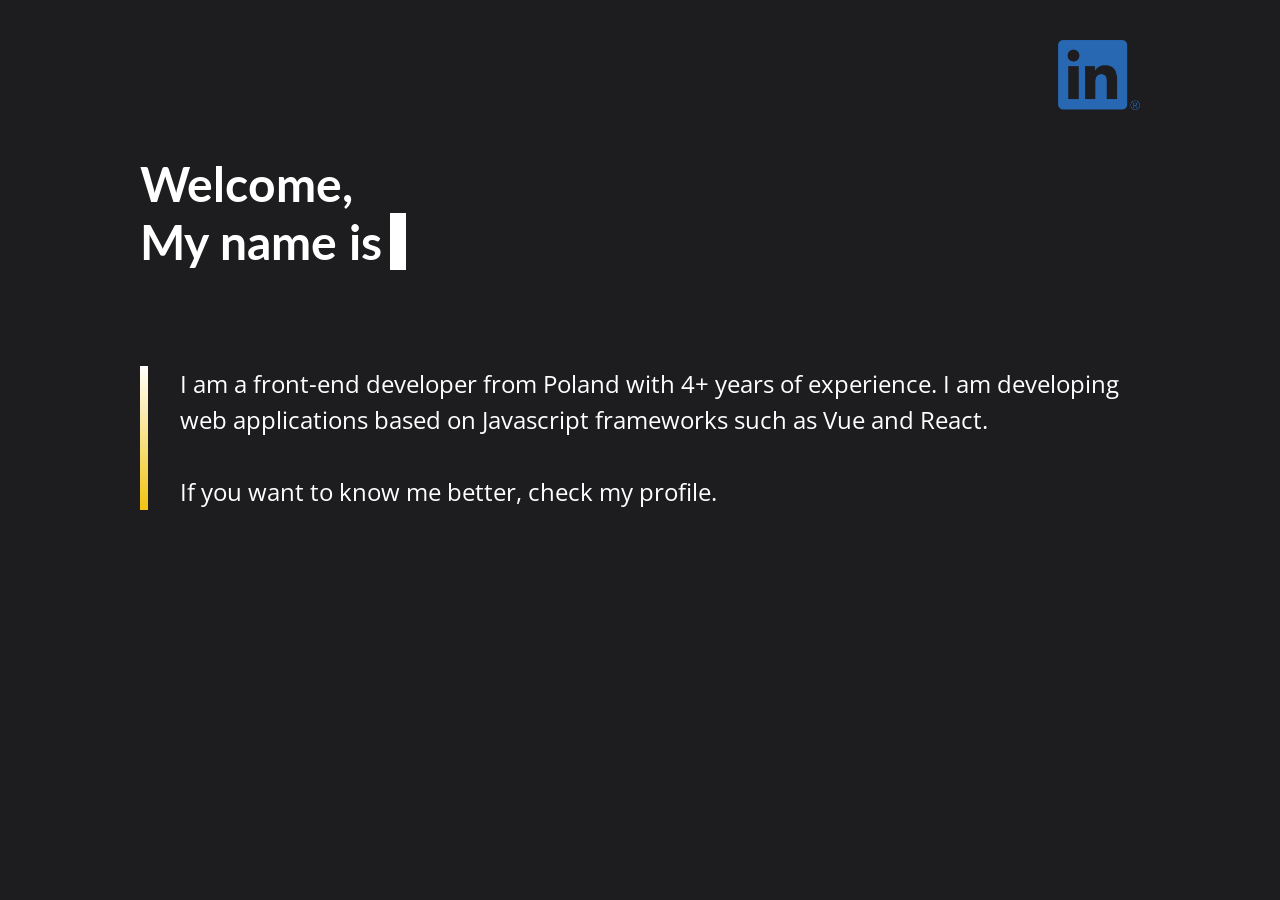
==== index.html @ 4f72de44 "init" ====
<!doctype html>
<html lang="en">
<head>
    <link rel="preconnect" href="https://fonts.googleapis.com">
    <link rel="preconnect" href="https://fonts.gstatic.com" crossorigin>

    <link href="https://fonts.googleapis.com/css2?family=Inconsolata:wght@300&family=Open+Sans:wght@300&family=Roboto:wght@100;300&display=swap"
          rel="stylesheet">

    <link href="https://fonts.googleapis.com/css2?family=Lato:wght@700&display=swap" rel="stylesheet">
    <title>Mikołaj Sojka front-end developer</title>
    <meta name="author" content="Mikołaj Sojka">
    <link rel="icon" href="me.jpg" type="image/jpg">

    <!--    <meta name="viewport" content="width=device-width, initial-scale=0.5">-->
    <meta charset="UTF-8">
    <meta property="og:image" content="me.jpg" />
</head>
<body>
<div id="about">
    <div id="navbar">
        <a href="https://www.linkedin.com/in/miko%C5%82aj-sojka-7b4680a0" target="_blank">
            <img src="linkedin.png">
        </a>
    </div>
    <span id="welcome-note">
        <br>
    </span>
    <div id="description">
        I am a front-end developer from Poland with 4+ years of experience. I am developing web applications based on Javascript frameworks such as Vue and React. <br><br>If you want to know me better, check my profile.
    </div>
</div>
</body>

<script>

    const openLinkedin = () => {
        window.open('https://www.linkedin.com/in/miko%C5%82aj-sojka-7b4680a0', '_blank')
    }

    window.onload = async () => {

        const textElement = document.querySelector('#welcome-note')
        const textAnimations = async () => {
            const writingText = 'My name is Mikołaj.'
                .split('')

            const animationTime = 100
            const animationSpeedUpOnLetter = 10
            const refs = []

            for (let letter of writingText) {
                await new Promise((resolve) => {
                    const _timeout = setTimeout(() => {
                        resolve()

                        clearTimeout(_timeout)
                    }, animationTime)
                })

                const span = document.createElement('span')

                span.innerHTML += letter

                textElement.appendChild(span)
                refs.push(span)
            }

            let index = 0
            for (const ref of refs.reverse()) {
                await new Promise((resolve) => {
                    let _animationSpeed = animationTime

                    if (index > animationSpeedUpOnLetter) _animationSpeed = animationTime / 2
                    if (index > (animationSpeedUpOnLetter * 2)) _animationSpeed = animationTime / 3

                    const _timeout = setTimeout(() => {
                        resolve()

                        clearTimeout(_timeout)
                    }, Math.round(_animationSpeed))
                })

                // Infinite animation effect
                // textElement.removeChild(ref)
                index += 1
                const cursor = document.querySelector('#welcome-note');
                cursor.classList.add('hidden-cursor')
            }
            // Infinite animation effect
            // textAnimations()
        }
        textAnimations()
    }
</script>

<style>
    body {
        display: flex;
        justify-content: center;
        background: #1d1d20;

        color: white;

        font-family: 'Open Sans', sans-serif;
    }

    #navbar {
        margin-bottom: 40px;
        padding-top: 32px;

        display: flex;
        justify-content: flex-end;
    }

    img {
        height: 70px;
        cursor: pointer;

        animation: shake-animation 0.75s 5s 1 normal;
        animation-delay: 5s;
    }

    img:hover {
        animation-play-state: paused;
        opacity: 0.8;
    }

    #about {
        width: 1000px;
        height: 100%;
    }

    #welcome-note {
        margin-top: 8px;

        font-family: 'Lato', sans-serif;
        font-size: 48px;
        font-weight: 700;
        line-height: 1.2;
        letter-spacing: 0;
    }

    #description {
        margin-top: 96px;
        font-size: 24px;
        line-height: 1.5;

        border-left: 8px solid;
        border-image: linear-gradient(white, #F1C40F) 1 100%;
        padding-left: 32px;
    }

    #welcome-note::before {
        content: 'Welcome, ';
    }

    #welcome-note::after {
        content: '';
        display: inline;
        padding-left: 8px;

        border-right: 16px solid;

        animation: 1s cursor-animation infinite;
    }

    .hidden-cursor::after {
        display: none !important;
    }

    @keyframes shake-animation {
        25%, 75% {
            transform: translateY(5px) rotateZ(10deg);
        }
        0%, 50%, 100% {
            transform: rotateZ(0);
        }
    }

    @keyframes cursor-animation {
        from {
            border-color: #F1C40F;
        }
        to {
            border-color: #1d1d20;
        }
    }

    @media screen and (max-width: 992px) {
        #navbar {
            margin-bottom: 96px;
        }

        #welcome-note {
            font-size: 64px;
        }

        #about {
            width: 100%;
            padding: 40px;
            font-size: 32px;
        }

        img {
            height: 100px;
        }
    }
</style>

<!-- ©2024 Mikołaj Sojka -->
</html>
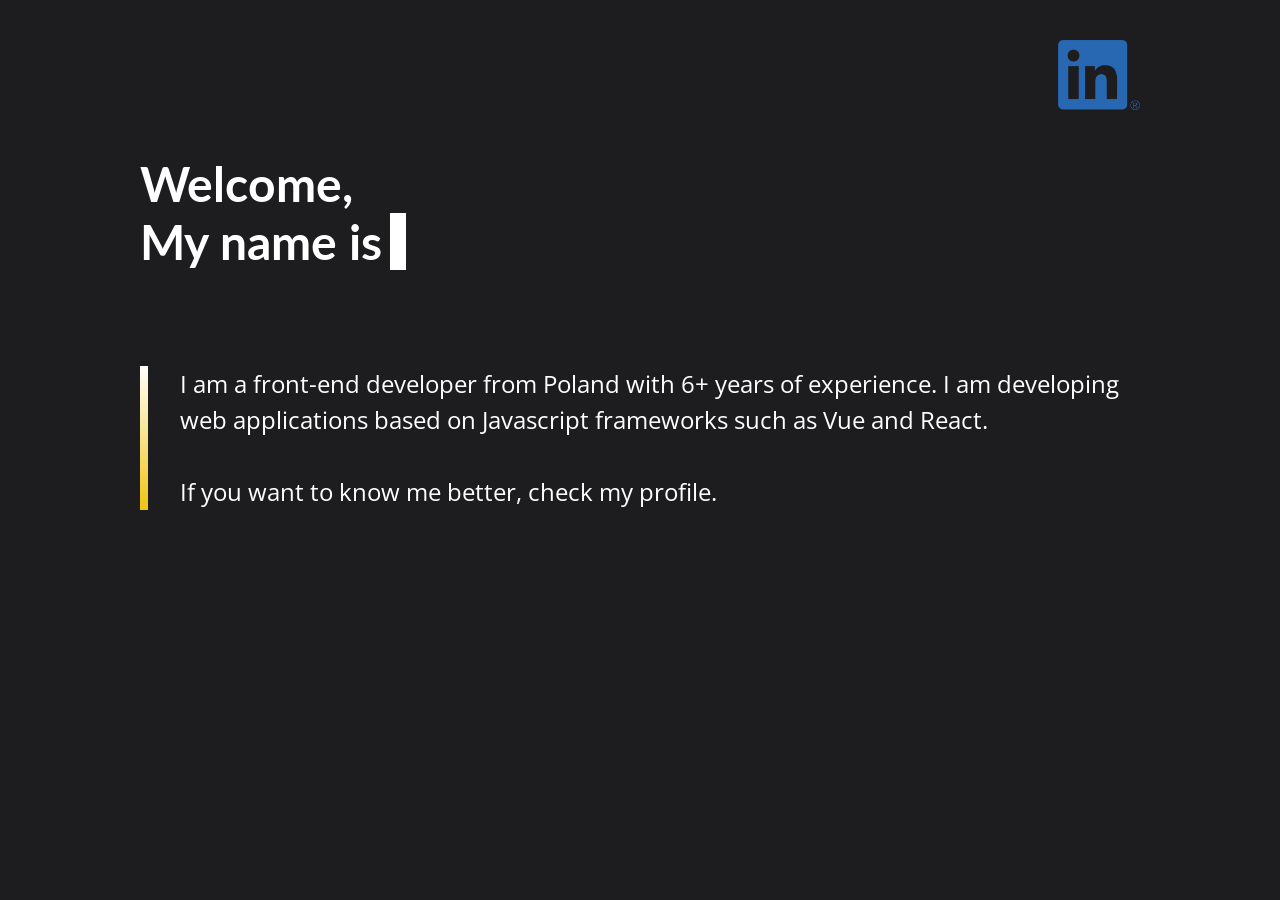
==== commit 5fd45780: "Update index.html" ====
--- a/index.html
+++ b/index.html
@@ -27,7 +27,7 @@
         <br>
     </span>
     <div id="description">
-        I am a front-end developer from Poland with 4+ years of experience. I am developing web applications based on Javascript frameworks such as Vue and React. <br><br>If you want to know me better, check my profile.
+        I am a front-end developer from Poland with 6+ years of experience. I am developing web applications based on Javascript frameworks such as Vue and React. <br><br>If you want to know me better, check my profile.
     </div>
 </div>
 </body>
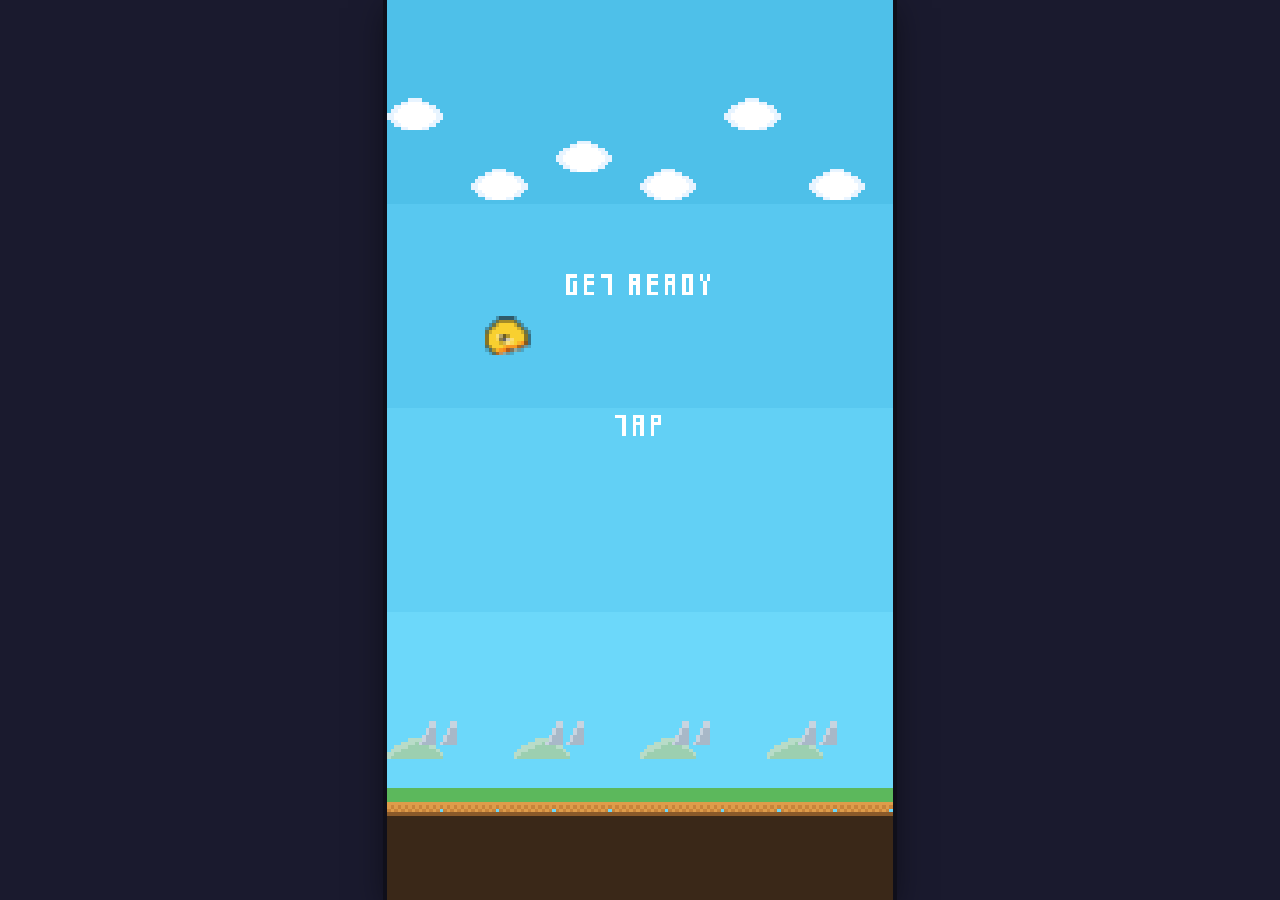
==== commit a7eafcbc: "game" ====
--- a/index.html
+++ b/index.html
@@ -1,212 +1,21 @@
-<!doctype html>
-<html lang="en">
+<!DOCTYPE html>
+<html lang="pl">
 <head>
-    <link rel="preconnect" href="https://fonts.googleapis.com">
-    <link rel="preconnect" href="https://fonts.gstatic.com" crossorigin>
-
-    <link href="https://fonts.googleapis.com/css2?family=Inconsolata:wght@300&family=Open+Sans:wght@300&family=Roboto:wght@100;300&display=swap"
-          rel="stylesheet">
-
-    <link href="https://fonts.googleapis.com/css2?family=Lato:wght@700&display=swap" rel="stylesheet">
-    <title>Mikołaj Sojka front-end developer</title>
-    <meta name="author" content="Mikołaj Sojka">
-    <link rel="icon" href="me.jpg" type="image/jpg">
-
-    <!--    <meta name="viewport" content="width=device-width, initial-scale=0.5">-->
-    <meta charset="UTF-8">
-    <meta property="og:image" content="me.jpg" />
+  <meta charset="UTF-8" />
+  <meta name="viewport" content="width=device-width, initial-scale=1, maximum-scale=1, user-scalable=no" />
+  <title>Flappy Bird</title>
+  <link rel="stylesheet" href="style.css" />
 </head>
 <body>
-<div id="about">
-    <div id="navbar">
-        <a href="https://www.linkedin.com/in/miko%C5%82aj-sojka-7b4680a0" target="_blank">
-            <img src="linkedin.png">
-        </a>
+  <div id="wrap">
+    <div id="stage">
+      <canvas id="game" width="144" height="256"></canvas>
+      <div id="contact">
+        <canvas id="contact-art"></canvas>
+        <a href="mailto:mikolaj.sojka@gmail.com">mikolaj.sojka@gmail.com</a>
+      </div>
     </div>
-    <span id="welcome-note">
-        <br>
-    </span>
-    <div id="description">
-        I am a front-end developer from Poland with 6+ years of experience. I am developing web applications based on Javascript frameworks such as Vue and React. <br><br>If you want to know me better, check my profile.
-    </div>
-</div>
+  </div>
+  <script type="module" src="js/main.js"></script>
 </body>
-
-<script>
-
-    const openLinkedin = () => {
-        window.open('https://www.linkedin.com/in/miko%C5%82aj-sojka-7b4680a0', '_blank')
-    }
-
-    window.onload = async () => {
-
-        const textElement = document.querySelector('#welcome-note')
-        const textAnimations = async () => {
-            const writingText = 'My name is Mikołaj.'
-                .split('')
-
-            const animationTime = 100
-            const animationSpeedUpOnLetter = 10
-            const refs = []
-
-            for (let letter of writingText) {
-                await new Promise((resolve) => {
-                    const _timeout = setTimeout(() => {
-                        resolve()
-
-                        clearTimeout(_timeout)
-                    }, animationTime)
-                })
-
-                const span = document.createElement('span')
-
-                span.innerHTML += letter
-
-                textElement.appendChild(span)
-                refs.push(span)
-            }
-
-            let index = 0
-            for (const ref of refs.reverse()) {
-                await new Promise((resolve) => {
-                    let _animationSpeed = animationTime
-
-                    if (index > animationSpeedUpOnLetter) _animationSpeed = animationTime / 2
-                    if (index > (animationSpeedUpOnLetter * 2)) _animationSpeed = animationTime / 3
-
-                    const _timeout = setTimeout(() => {
-                        resolve()
-
-                        clearTimeout(_timeout)
-                    }, Math.round(_animationSpeed))
-                })
-
-                // Infinite animation effect
-                // textElement.removeChild(ref)
-                index += 1
-                const cursor = document.querySelector('#welcome-note');
-                cursor.classList.add('hidden-cursor')
-            }
-            // Infinite animation effect
-            // textAnimations()
-        }
-        textAnimations()
-    }
-</script>
-
-<style>
-    body {
-        display: flex;
-        justify-content: center;
-        background: #1d1d20;
-
-        color: white;
-
-        font-family: 'Open Sans', sans-serif;
-    }
-
-    #navbar {
-        margin-bottom: 40px;
-        padding-top: 32px;
-
-        display: flex;
-        justify-content: flex-end;
-    }
-
-    img {
-        height: 70px;
-        cursor: pointer;
-
-        animation: shake-animation 0.75s 5s 1 normal;
-        animation-delay: 5s;
-    }
-
-    img:hover {
-        animation-play-state: paused;
-        opacity: 0.8;
-    }
-
-    #about {
-        width: 1000px;
-        height: 100%;
-    }
-
-    #welcome-note {
-        margin-top: 8px;
-
-        font-family: 'Lato', sans-serif;
-        font-size: 48px;
-        font-weight: 700;
-        line-height: 1.2;
-        letter-spacing: 0;
-    }
-
-    #description {
-        margin-top: 96px;
-        font-size: 24px;
-        line-height: 1.5;
-
-        border-left: 8px solid;
-        border-image: linear-gradient(white, #F1C40F) 1 100%;
-        padding-left: 32px;
-    }
-
-    #welcome-note::before {
-        content: 'Welcome, ';
-    }
-
-    #welcome-note::after {
-        content: '';
-        display: inline;
-        padding-left: 8px;
-
-        border-right: 16px solid;
-
-        animation: 1s cursor-animation infinite;
-    }
-
-    .hidden-cursor::after {
-        display: none !important;
-    }
-
-    @keyframes shake-animation {
-        25%, 75% {
-            transform: translateY(5px) rotateZ(10deg);
-        }
-        0%, 50%, 100% {
-            transform: rotateZ(0);
-        }
-    }
-
-    @keyframes cursor-animation {
-        from {
-            border-color: #F1C40F;
-        }
-        to {
-            border-color: #1d1d20;
-        }
-    }
-
-    @media screen and (max-width: 992px) {
-        #navbar {
-            margin-bottom: 96px;
-        }
-
-        #welcome-note {
-            font-size: 64px;
-        }
-
-        #about {
-            width: 100%;
-            padding: 40px;
-            font-size: 32px;
-        }
-
-        img {
-            height: 100px;
-        }
-    }
-</style>
-
-<!-- ©2024 Mikołaj Sojka -->
 </html>
--- a/style.css
+++ b/style.css
@@ -0,0 +1,76 @@
+* {
+  box-sizing: border-box;
+  margin: 0;
+  padding: 0;
+}
+
+html,
+body {
+  width: 100%;
+  height: 100%;
+  overflow: hidden;
+  background: #1a1a2e;
+  touch-action: none;
+  user-select: none;
+  -webkit-user-select: none;
+}
+
+#wrap {
+  display: flex;
+  align-items: center;
+  justify-content: center;
+  width: 100%;
+  height: 100%;
+}
+
+#stage {
+  position: relative;
+  width: min(100vw, calc(100vh * 144 / 256));
+  height: min(100vh, calc(100vw * 256 / 144));
+  container-type: size;
+  box-shadow: 0 0 0 4px #0f0f1a, 0 8px 32px rgba(0, 0, 0, 0.5);
+}
+
+#game {
+  display: block;
+  image-rendering: pixelated;
+  image-rendering: crisp-edges;
+  width: 100%;
+  height: 100%;
+}
+
+#contact {
+  display: none;
+  position: absolute;
+  left: 15.3%;
+  width: 69.4%;
+  top: 52%;
+  height: 24%;
+  pointer-events: none;
+}
+
+#contact.visible {
+  display: block;
+}
+
+#contact-art {
+  display: block;
+  width: 100%;
+  height: 100%;
+  image-rendering: pixelated;
+  image-rendering: crisp-edges;
+}
+
+#contact a {
+  position: absolute;
+  left: 0;
+  bottom: 0;
+  width: 100%;
+  height: 26%;
+  color: transparent;
+  font-size: 12px;
+  text-align: center;
+  pointer-events: auto;
+  user-select: text;
+  -webkit-user-select: text;
+}
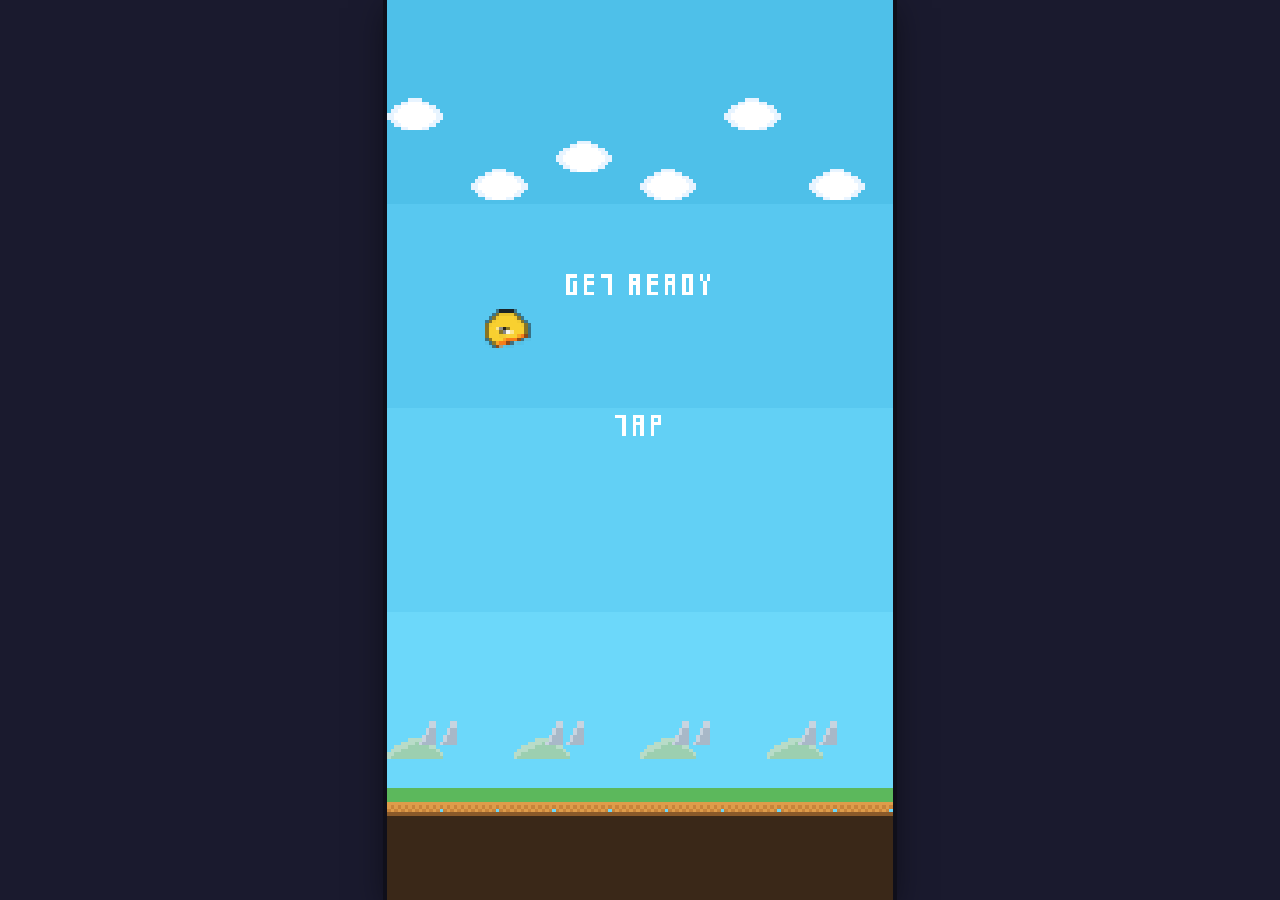
==== commit 24b72830: "fixes to game" ====
--- a/index.html
+++ b/index.html
@@ -3,7 +3,7 @@
 <head>
   <meta charset="UTF-8" />
   <meta name="viewport" content="width=device-width, initial-scale=1, maximum-scale=1, user-scalable=no" />
-  <title>Flappy Bird</title>
+  <title>Mikołaj Sojka - Software Engineer</title>
   <link rel="stylesheet" href="style.css" />
 </head>
 <body>
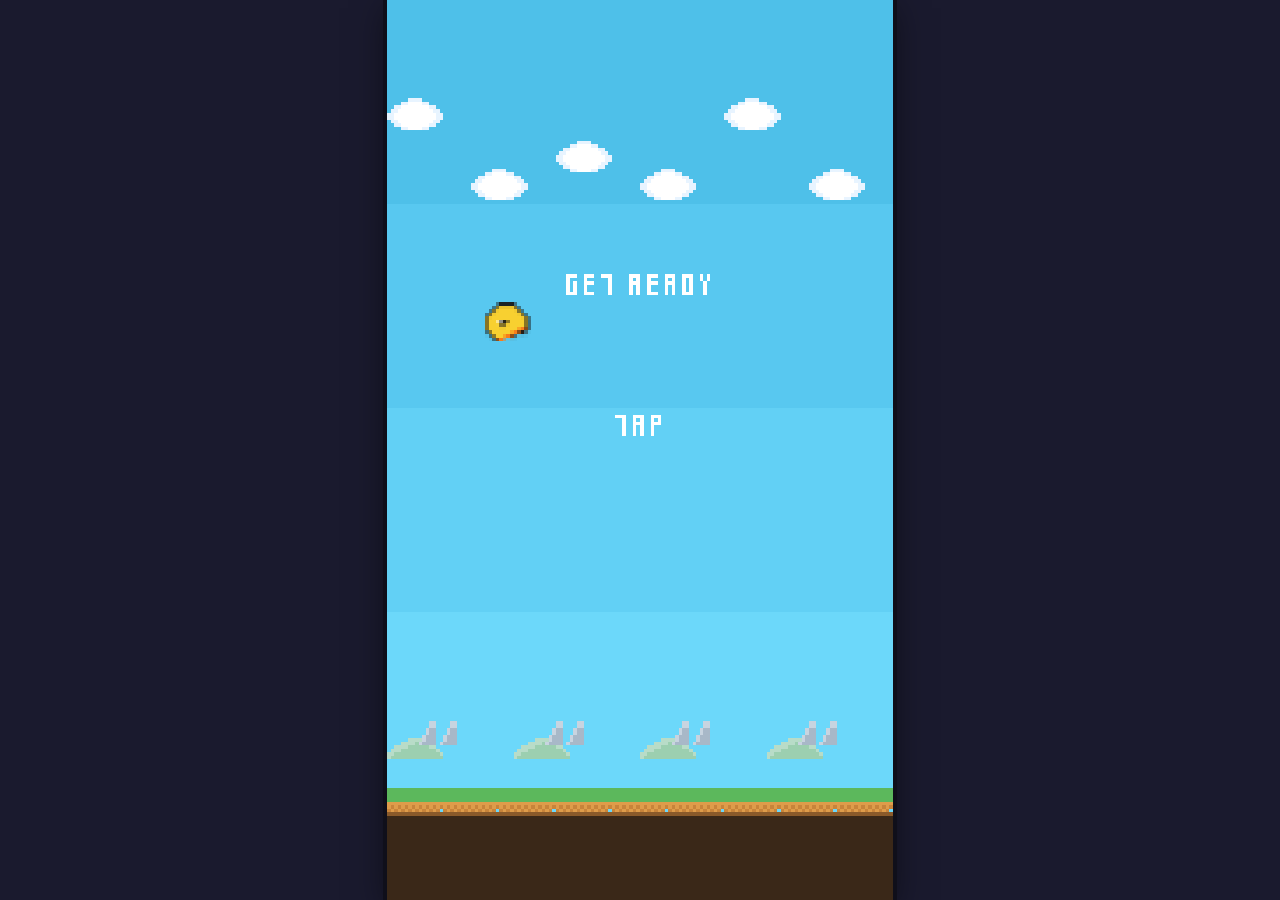
==== commit 78f1c93b: "imprve game" ====
--- a/index.html
+++ b/index.html
@@ -4,18 +4,25 @@
   <meta charset="UTF-8" />
   <meta name="viewport" content="width=device-width, initial-scale=1, maximum-scale=1, user-scalable=no" />
   <title>Mikołaj Sojka - Software Engineer</title>
-  <link rel="stylesheet" href="style.css" />
+  <link rel="stylesheet" href="style.min.css" />
 </head>
 <body>
   <div id="wrap">
     <div id="stage">
       <canvas id="game" width="144" height="256"></canvas>
       <div id="contact">
-        <canvas id="contact-art"></canvas>
-        <a href="mailto:mikolaj.sojka@gmail.com">mikolaj.sojka@gmail.com</a>
+        <div id="contact-art-wrap">
+          <canvas id="contact-art"></canvas>
+          <a href="mailto:mikolaj.sojka@gmail.com">mikolaj.sojka@gmail.com</a>
+        </div>
+        <div id="contact-footer">
+          <button type="button" id="play-btn" disabled aria-label="Play">
+            <canvas id="play-label" width="40" height="8"></canvas>
+          </button>
+        </div>
       </div>
     </div>
   </div>
-  <script type="module" src="js/main.js"></script>
+  <script type="module" src="game.min.js"></script>
 </body>
 </html>
--- a/style.min.css
+++ b/style.min.css
@@ -0,0 +1 @@
+*{box-sizing:border-box;margin:0;padding:0}html,body{width:100%;height:100%;overflow:hidden;background:#1a1a2e;touch-action:none;user-select:none;-webkit-user-select:none}#wrap{display:flex;align-items:center;justify-content:center;width:100%;height:100%}#stage{position:relative;width:min(100vw,56.25vh);height:min(100vh,calc(100vw * 256 / 144));container-type:size;box-shadow:0 0 0 4px #0f0f1a,0 8px 32px #00000080}#game{display:block;image-rendering:pixelated;image-rendering:crisp-edges;width:100%;height:100%}#contact{display:none;position:absolute;left:8.3%;width:83.4%;top:44%;height:34%;pointer-events:none;flex-direction:column;z-index:2}#contact.visible{display:flex}#contact-art-wrap{position:relative;flex:1;min-height:0;width:100%}#contact-art{display:block;width:100%;height:100%;image-rendering:pixelated;image-rendering:crisp-edges}#contact-footer{flex-shrink:0;display:flex;flex-direction:column;align-items:center;gap:min(1.5cqh,10px);padding-top:min(1.8cqh,8px);pointer-events:auto}#contact a{position:absolute;z-index:1;left:0;width:100%;color:transparent;font-size:12px;text-align:center;text-decoration:none;pointer-events:auto;cursor:pointer;user-select:text;-webkit-user-select:text}#play-btn{appearance:none;border:3px solid #1a3a1a;border-radius:0;padding:min(2.2cqh,14px) min(8cqw,36px);font-size:0;line-height:0;color:transparent;background:linear-gradient(#6ed47a,#4caf50 55%,#2e7d32);box-shadow:0 4px #1a3a1a,0 6px #0003;cursor:pointer;touch-action:manipulation}#play-label{display:block;width:min(28cqw,120px);height:auto;image-rendering:pixelated;image-rendering:crisp-edges;pointer-events:none}#play-btn:active:not(:disabled){transform:translateY(2px);box-shadow:0 2px #1a3a1a}#play-btn:disabled{opacity:.45;cursor:not-allowed}
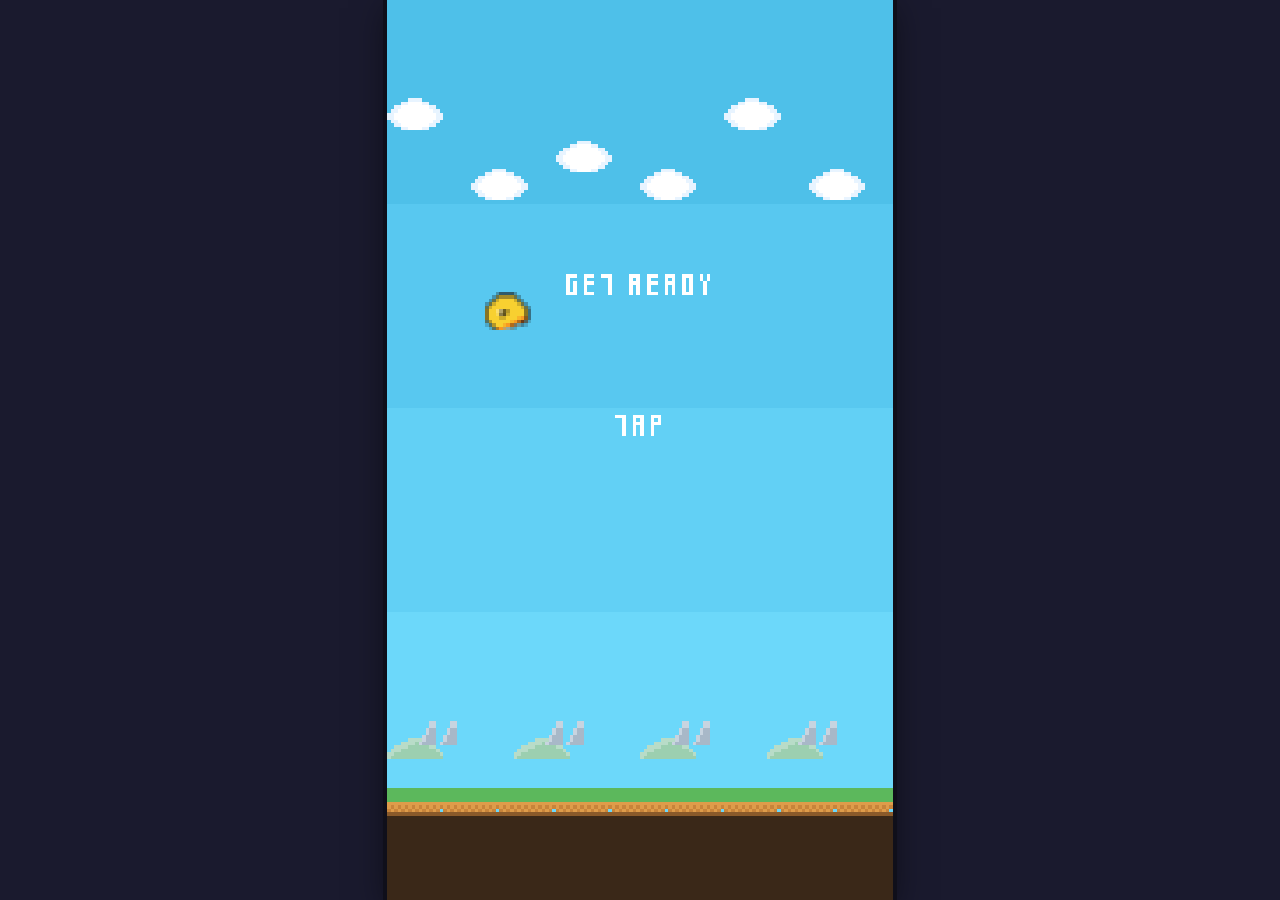
==== commit c2acdcdb: "improvement" ====
--- a/index.html
+++ b/index.html
@@ -4,6 +4,7 @@
   <meta charset="UTF-8" />
   <meta name="viewport" content="width=device-width, initial-scale=1, maximum-scale=1, user-scalable=no" />
   <title>Mikołaj Sojka - Software Engineer</title>
+  <link rel="icon" href="me.jpg" type="image/jpg" />
   <link rel="stylesheet" href="style.min.css" />
 </head>
 <body>
